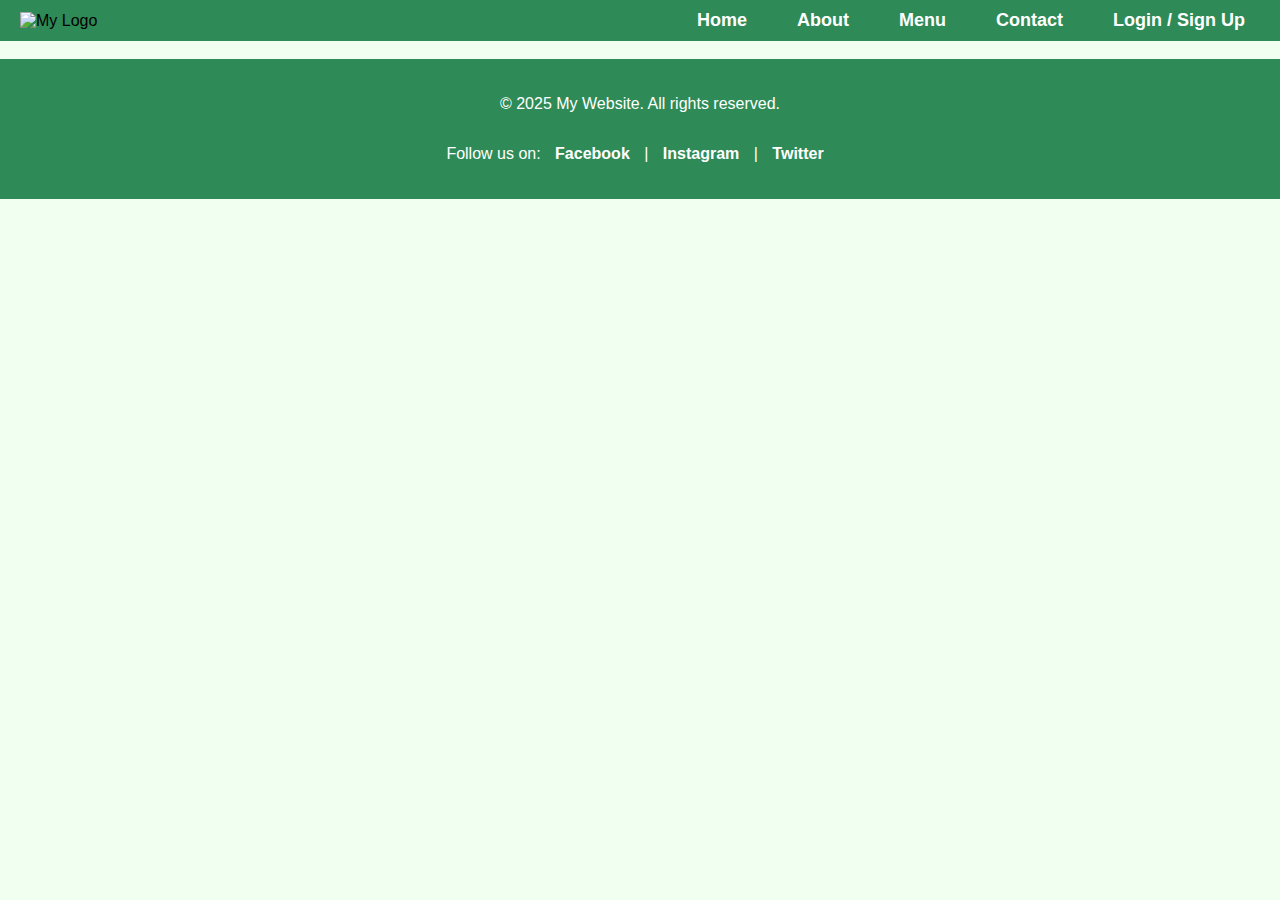
==== index.html @ 4c13fa65 "my first" ====
<!DOCTYPE html>
<html lang="en">
<head>
    <meta charset="UTF-8">
    <meta name="viewport" content="width=device-width, initial-scale=1.0">
    <title>Document</title>
    <link rel="stylesheet" href="styles.css">

</head>
<body>
    <header>
            
        <nav>
            <div class="logo">
                <img src="img/blogo.avif" alt="My Logo">
            </div>
                <ul>
                    <li><a href="index.html">Home</a></li>
                    <li><a href="about.html">About</a></li>
                    <li><a href="menu.html">Menu</a></li>
                    <li><a href="contact.html">Contact</a></li>
                    <li><a href="login.html">Login / Sign Up</a></li>
                </ul>
            </nav>
    </header>
    <main>
        <div>
            <img src="\img\bg img.avif" alt="" role="presentation" height="933">
        
    </div>
    </main>
    <footer>
        <div class="footer-content">
            <p>&copy; 2025 My Website. All rights reserved.</p>
            <p>Follow us on:
                <a href="#">Facebook</a> | 
                <a href="#">Instagram</a> | 
                <a href="#">Twitter</a>
            </p>
        </div>
    </footer>
    
</body>
</html>
---- styles.css ----
/* General Styles */
body {
    font-family: Arial, sans-serif;
    margin: 0;
    padding: 0;
    background-color: #f0fff0; /* Light greenish background */
}

/* Navigation Bar */
nav {
    background-color: #2e8b57; /* Dark Green */
    display: flex;
    align-items: center;
    justify-content: space-between; /* Logo left, menu right */
    padding: 10px 20px;
}

/* Logo Styling */
.logo img {
    height: 50px; /* Adjust logo size */
}

/* Navigation Links */
nav ul {
    list-style: none;
    margin: 0;
    padding: 0;
    display: flex;
    gap: 20px;
}

nav ul li {
    display: inline;
}

nav ul li a {
    text-decoration: none;
    color: white;
    font-size: 18px;
    font-weight: bold;
    padding: 10px 15px;
    transition: background 0.3s, color 0.3s;
    border-radius: 5px;
}

nav ul li a:hover {
    background-color: #3cb371; /* Medium Sea Green */
    color: #fff;
}

/* Responsive Design */
@media (max-width: 768px) {
    nav {
        flex-direction: column;
        align-items: center;
    }
    .logo {
        margin-bottom: 10px;
    }
    nav ul {
        flex-direction: column;
        text-align: center;
    }
    nav ul li {
        margin: 10px 0;
    }
}
/* Footer Styling */
footer {
    background: #2E8B57; /* Green background */
    color: white;
    text-align: center;
    padding: 20px 0;
    font-size: 16px;
    position: relative;
    bottom: 0;
    width: 100%;
}

/* Footer Links */
footer a {
    color: white;
    text-decoration: none;
    font-weight: bold;
    margin: 0 10px;
    transition: 0.3s;
}

footer a:hover {
    color: #cdeccd; /* Light green hover effect */
}

/* Footer Content */
.footer-content {
    display: flex;
    flex-direction: column;
    align-items: center;
}

/* Responsive Footer */
@media (max-width: 768px) {
    footer p {
        font-size: 14px;
    }

    footer a {
        display: inline-block;
        margin: 5px 5px;
    }
}
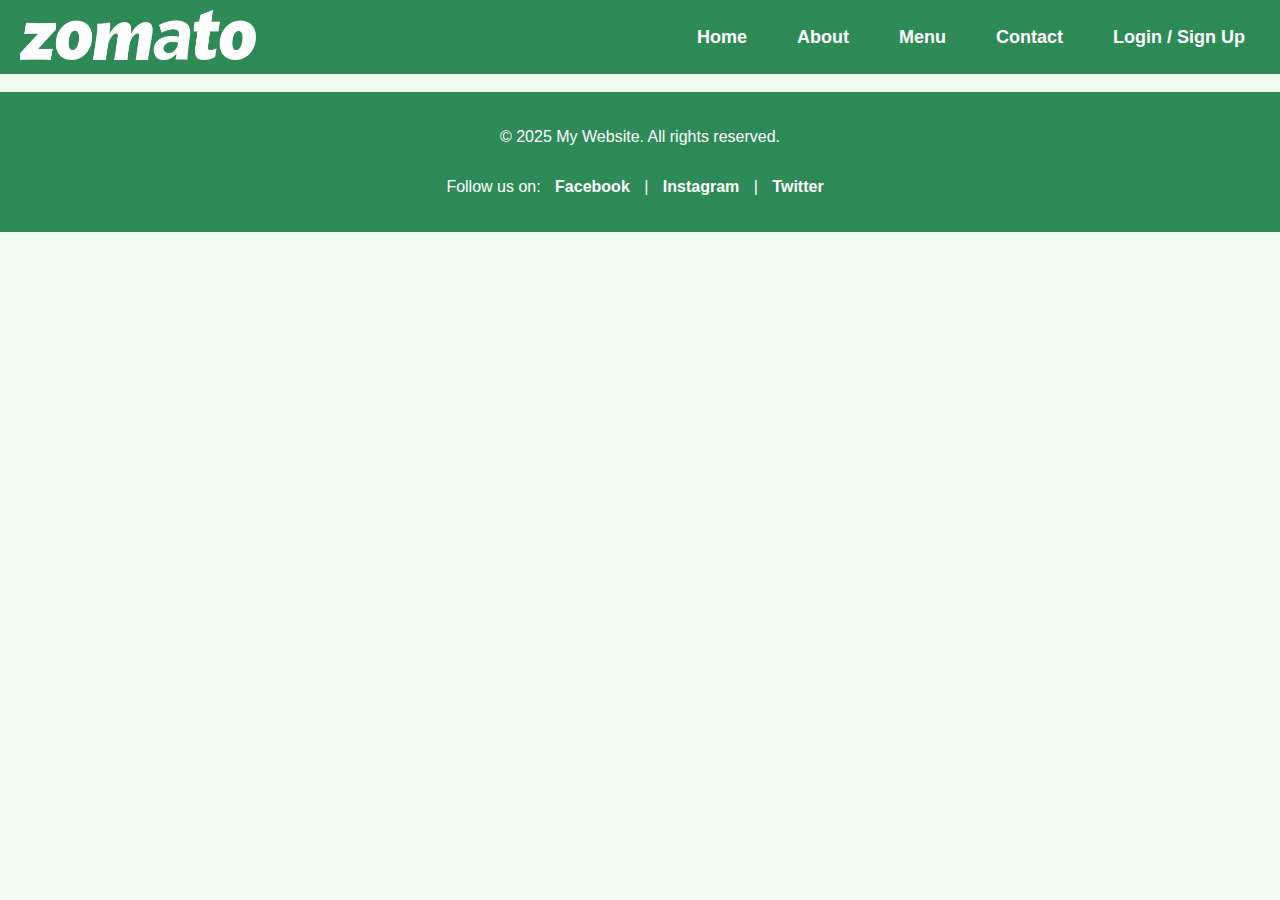
==== commit b61491df: "Update index.html" ====
--- a/index.html
+++ b/index.html
@@ -12,7 +12,7 @@
             
         <nav>
             <div class="logo">
-                <img src="img/blogo.avif" alt="My Logo">
+                <img src="blogo.avif" alt="My Logo">
             </div>
                 <ul>
                     <li><a href="index.html">Home</a></li>
@@ -41,4 +41,4 @@
     </footer>
     
 </body>
-</html>+</html>
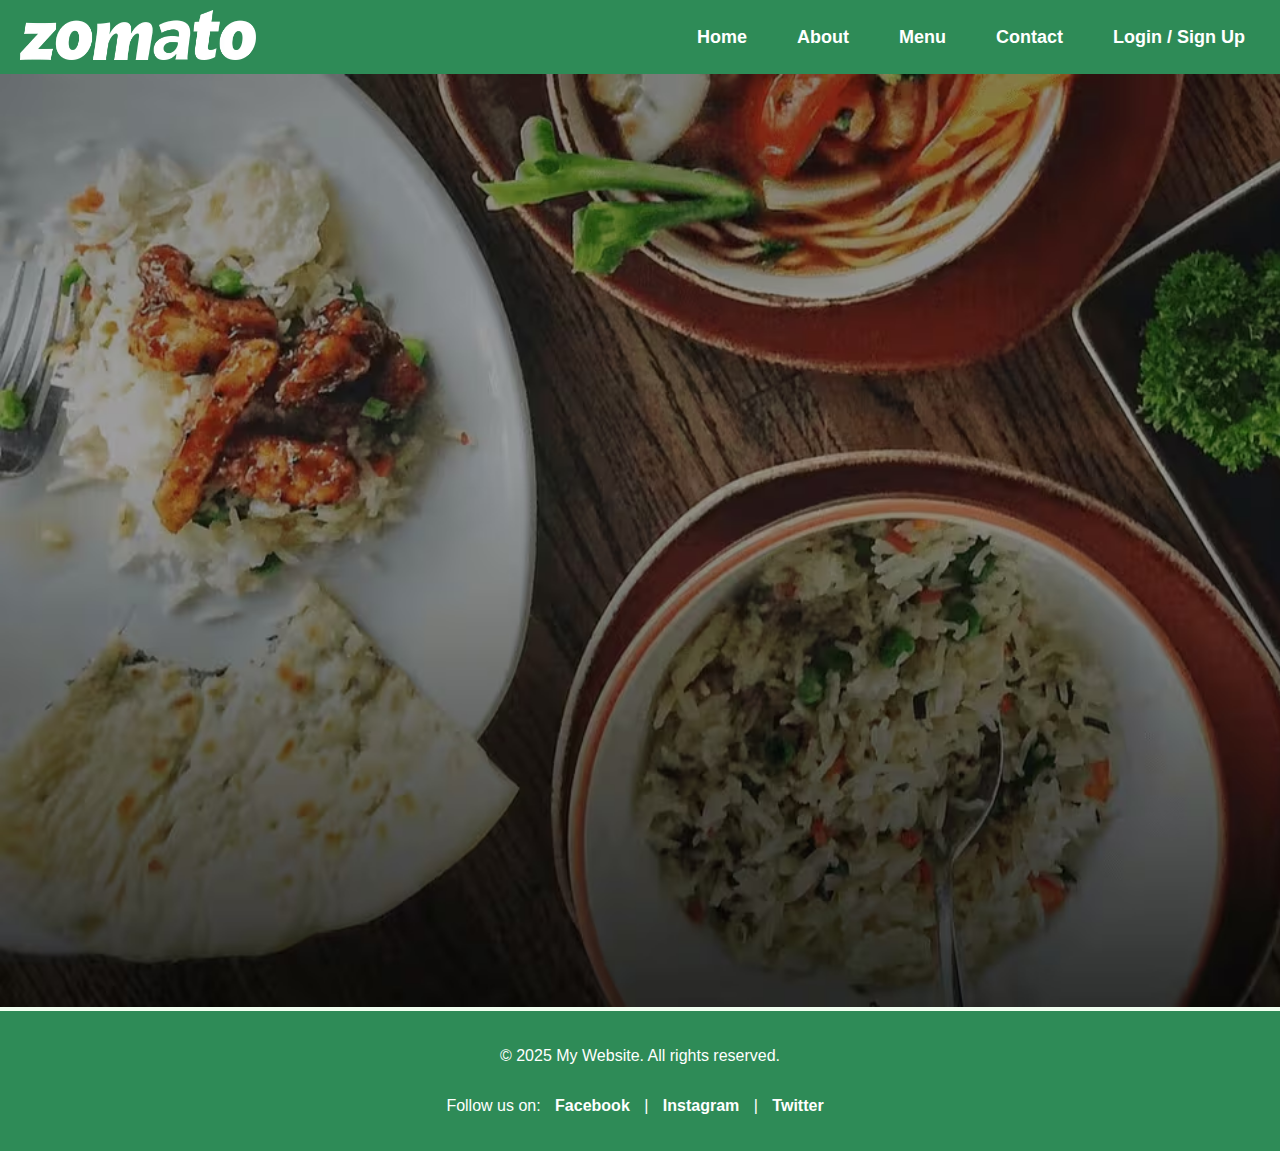
==== commit 077a93f1: "Update index.html" ====
--- a/index.html
+++ b/index.html
@@ -25,7 +25,7 @@
     </header>
     <main>
         <div>
-            <img src="\img\bg img.avif" alt="" role="presentation" height="933">
+            <img src="bg img.avif" alt="" role="presentation" height="933">
         
     </div>
     </main>
